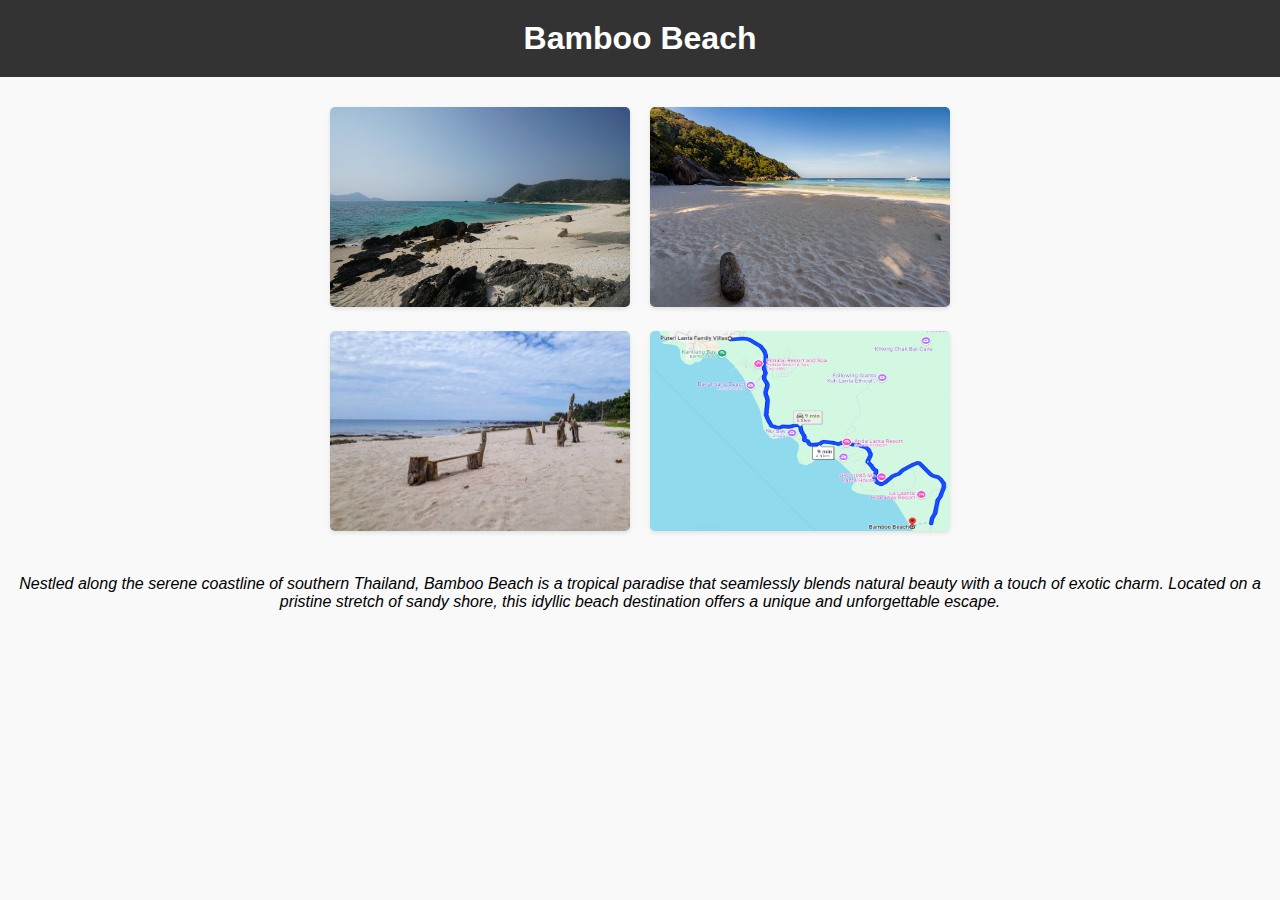
==== page1.html @ fa1690e8 "1.0v" ====
<!DOCTYPE html>
<html lang="en">
<head>
    <meta charset="UTF-8">
    <meta name="viewport" content="width=device-width, initial-scale=1.0">
    <title>My Picture Gallery</title>
    <style>
        body {
            font-family: Arial, sans-serif;
            margin: 0;
            padding: 0;
            background-color: #f9f9f9;
        }
        header {
            background-color: #333;
            color: #fff;
            padding: 20px 0;
            text-align: center;
        }
        h1 {
            margin: 0;
        }
        .gallery {
            display: flex;
            flex-wrap: wrap;
            justify-content: center;
            margin: 20px auto;
            max-width: 900px;
        }
        .gallery-item {
            margin: 10px;
            text-align: center;
        }
        .gallery-item img {
            width: 300px;
            height: 200px;
            border-radius: 5px;
            box-shadow: 0 2px 4px rgba(0, 0, 0, 0.1);
            transition: transform 0.3s ease;
        }
        .gallery-item img:hover {
            transform: scale(1.05);
        }
        #description {
            margin-top: 30px;
            text-align: center;
            font-style: italic;
        }
    </style>
</head>
<body>
    <header>
        <h1>Bamboo Beach</h1>
    </header>
    <div class="gallery">
        <div class="gallery-item">
            <img src="images/Bakantiang Beach 1.jpg" alt="Image 1">
        </div>
        <div class="gallery-item">
            <img src="images/Bakantiang Beach 2 (2).jpg" alt="Image 2">
        </div>
        <div class="gallery-item">
            <img src="images/Bakantiang Beach 3.jpg" alt="Image 3">
        </div>
        <div class="gallery-item">
            <img src="images/BAMBOO BEACH.png" alt="Image 4">
        </div>
        <!-- Add more gallery items here -->
    </div>
    <div id="description">
        <p>Nestled along the serene coastline of southern Thailand, Bamboo Beach is a tropical paradise that seamlessly blends natural beauty with a touch of exotic charm. Located on a pristine stretch of sandy shore, this idyllic beach destination offers a unique and unforgettable escape.</p>
    </div>
</body>
</html>
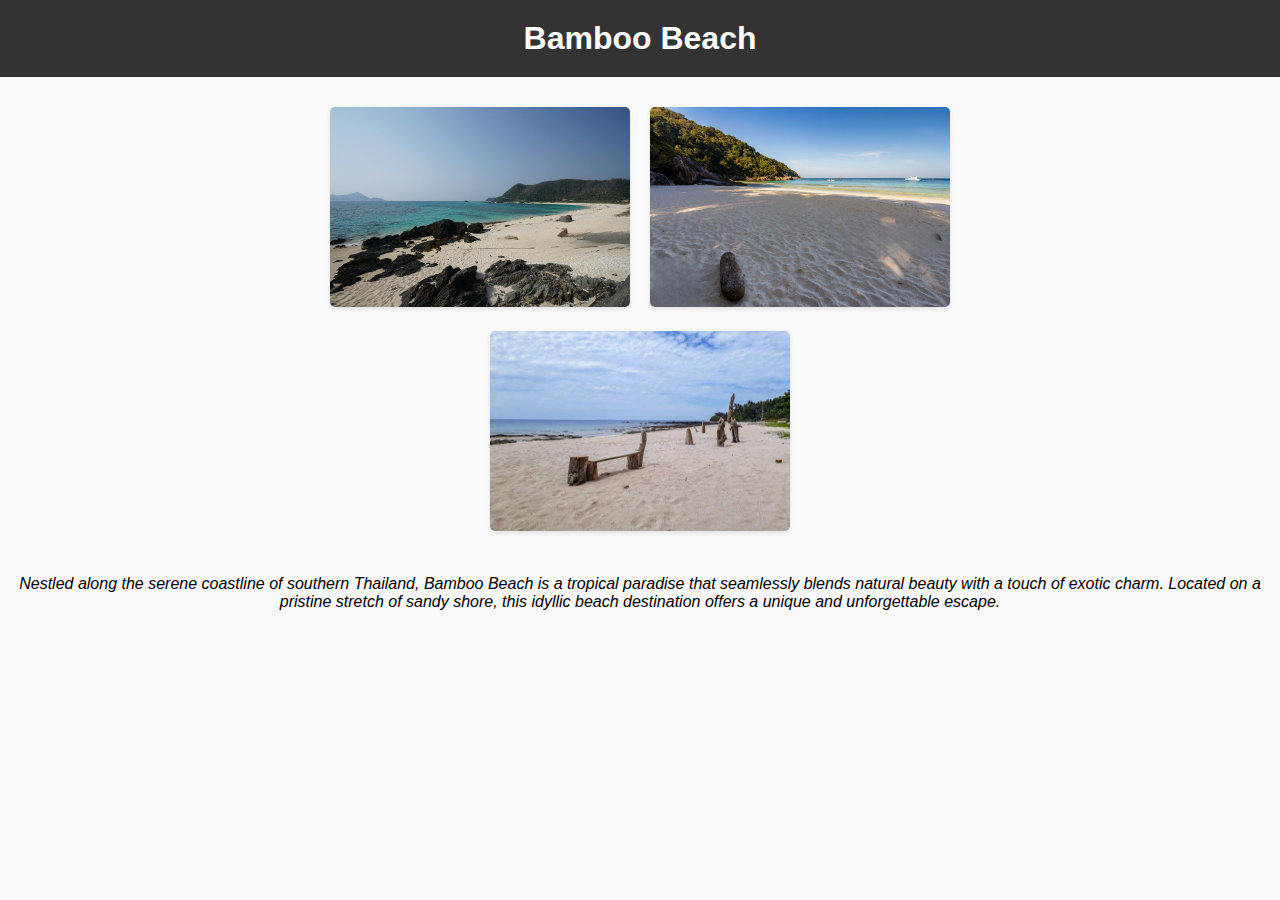
==== commit a41c05fa: "Add files via upload" ====
--- a/page1.html
+++ b/page1.html
@@ -62,9 +62,6 @@
         <div class="gallery-item">
             <img src="images/Bakantiang Beach 3.jpg" alt="Image 3">
         </div>
-        <div class="gallery-item">
-            <img src="images/BAMBOO BEACH.png" alt="Image 4">
-        </div>
         <!-- Add more gallery items here -->
     </div>
     <div id="description">
